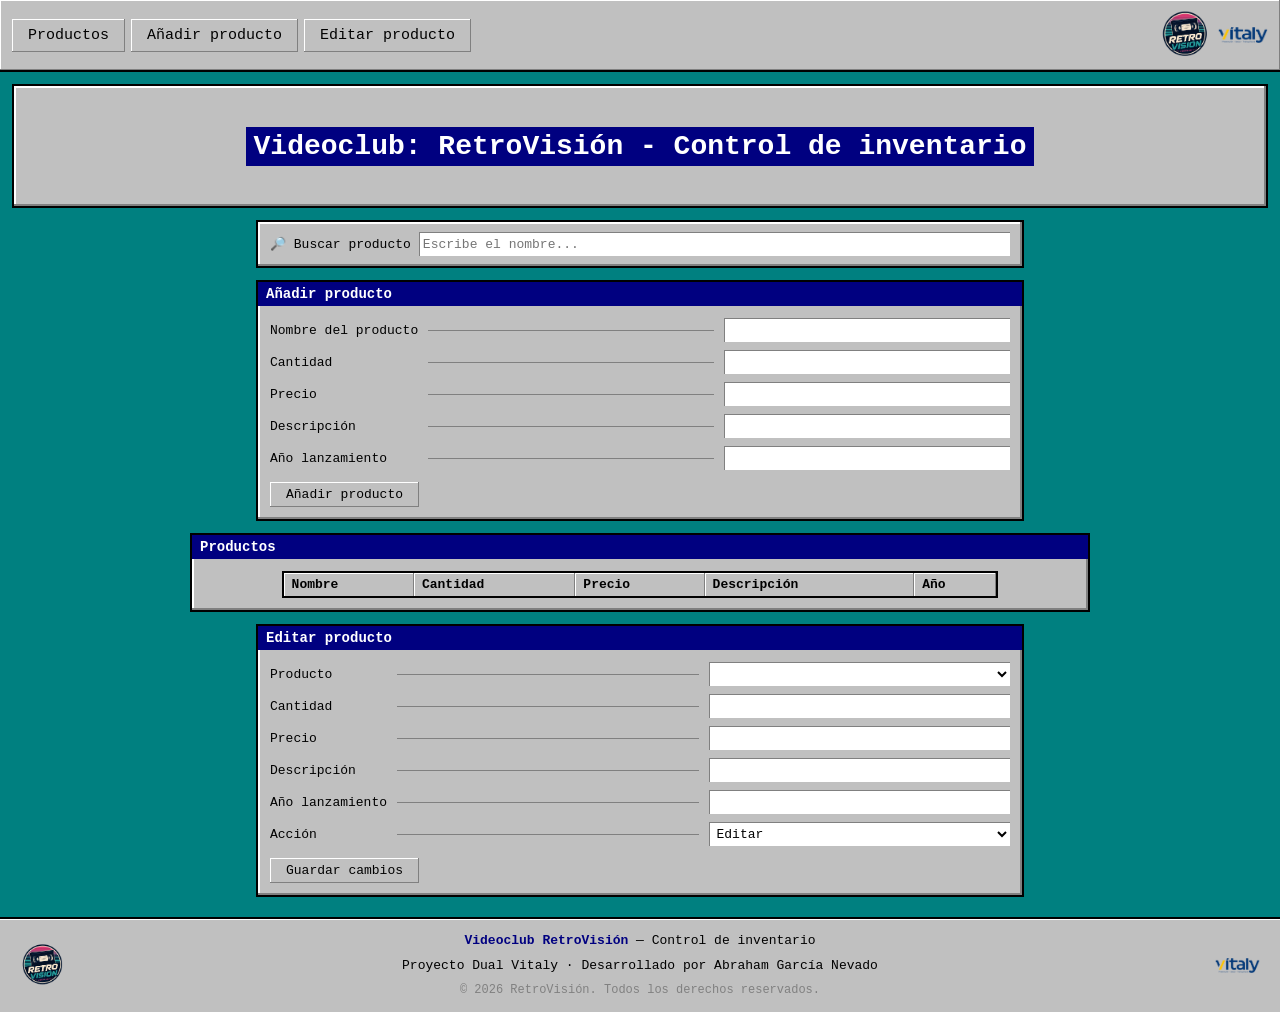
==== index.html @ 796156e7 "cambios" ====
<!DOCTYPE html>
<html lang="es">
<head>
    <meta charset="UTF-8">
    <meta name="viewport" content="width=device-width">
    <meta name="author" content="Abraham García Nevado">
    <title>Proyecto Dual Vitaly - Control de inventario videoclub</title>
    <link rel="stylesheet" href="estilos.css">
</head>
<body>

    <nav>
        <ul>
            <li><a href="#productos">Productos</a></li>
            <li><a href="#añadir-producto">Añadir producto</a></li>
            <li><a href="#editar-producto">Editar producto</a></li>
        </ul>
        <div class="nav-icons">
            <img src=".\imagenes\RetroVision.png" alt="RetroVisión">
            <img src=".\imagenes\Vitaly.png" alt="Vitaly">
        </div>
    </nav>

    <header>
        <h1 class="titulo">Videoclub: RetroVisión - Control de inventario</h1>
    </header>
    
    <section id="busqueda">
      <label for="filtro-nombre">🔎 Buscar producto</label>
      <input type="text" id="filtro-nombre" placeholder="Escribe el nombre...">
    </section>

    <section id="añadir-producto" class="card">
    <h1>Añadir producto</h1>
    <form action="">
        <div>
            <label for="nombre">Nombre del producto</label>
            <span aria-hidden="true"></span>
            <input type="text" id="nombre" name="nombre">
        </div>
        <div>
            <label for="cantidad">Cantidad</label>
            <span aria-hidden="true"></span>
            <input type="number" id="cantidad" name="cantidad">
        </div>
        <div>
            <label for="precio">Precio</label>
            <span aria-hidden="true"></span>
            <input type="number" id="precio" name="precio">
        </div>
        <div>
            <label for="descripcion">Descripción</label>
            <span aria-hidden="true"></span>
            <input type="text" id="descripcion" name="descripcion">
        </div>
        <div>
            <label for="anio">Año lanzamiento</label>
            <span aria-hidden="true"></span>
            <input type="number" id="anio" name="anio" min="1900" max="2026">
        </div>
        <button type="submit">Añadir producto</button>
    </form>
    </section>

    <section id="productos">
    <h1>Productos</h1>

    <table id="productos">
        <thead>
            <tr>
                <th>Nombre</th>
                <th>Cantidad</th>
                <th>Precio</th>
                <th>Descripción</th>
                <th>Año</th>
            </tr>
        </thead>
        <tbody id="lista-productos">
          <!-- Las filas se generarán dinámicamente -->
        </tbody>
    </table>
    </section>

    <section id="editar-producto" class="card">
    <h1>Editar producto</h1>
      <form action="">
        <div>
            <label for="producto-editar">Producto</label>
            <span aria-hidden="true"></span>
            <select id="producto-editar" name="producto">
            </select>
        </div>
        <div>
            <label for="edit-cantidad">Cantidad</label>
            <span aria-hidden="true"></span>
            <input type="number" id="edit-cantidad" name="cantidad" min="0">
        </div>
        <div>
            <label for="edit-precio">Precio</label>
            <span aria-hidden="true"></span>
            <input type="number" id="edit-precio" name="precio" min="0" step="0.01">
        </div>
        <div>
            <label for="edit-descripcion">Descripción</label>
            <span aria-hidden="true"></span>
            <input type="text" id="edit-descripcion" name="descripcion">
        </div>
        <div>
            <label for="edit-anio">Año lanzamiento</label>
            <span aria-hidden="true"></span>
            <input type="number" id="edit-anio" name="anio" min="1900" max="2026">
        </div>
        <div>
            <label for="accion-producto">Acción</label>
            <span aria-hidden="true"></span>
            <select id="accion-producto" name="accion">
                <option value="editar" selected>Editar</option>
                <option value="eliminar">Eliminar</option>
            </select>
        </div>
        <button type="submit">Guardar cambios</button>
    </form>
    </section>

    <footer>
    <div class="footer-content">
        <img src="./imagenes/RetroVision.png" alt="RetroVisión">
        
        <div class="footer-text">
            <p><strong>Videoclub RetroVisión</strong> — Control de inventario</p>
            <p>Proyecto Dual Vitaly · Desarrollado por Abraham García Nevado</p>
            <p>&copy; 2026 RetroVisión. Todos los derechos reservados.</p>
        </div>

        <img src="./imagenes/Vitaly.png" alt="Vitaly">
    </div>
</footer>

    <div id="mensaje" role="status" aria-live="polite"></div>

</body>
</html>
---- estilos.css ----
body {
    background-color: #008080;
    color: #000000;
    font-family: "Courier New", Courier, monospace;
    margin: 0;
    padding: 0;
}

nav {
    position: sticky;
    top: 0;
    z-index: 10;
    width: 100%;
    box-sizing: border-box;
    padding: 10px 12px;
    background-color: #c0c0c0;
    border-bottom: 2px solid #000000;
    display: flex;
    align-items: center;
    justify-content: space-between;
    box-shadow: inset -1px -1px 0 #808080, inset 1px 1px 0 #ffffff;
}

nav ul {
    display: flex;
    gap: 6px;
    margin: 0;
    padding: 0;
    list-style: none;
}

nav li {
    margin: 0;
    padding: 0;
}

nav a {
    display: inline-block;
    padding: 8px 16px;
    font-size: 15px;
    background-color: #c0c0c0;
    color: #000000;
    text-decoration: none;
    box-shadow: inset -1px -1px 0 #808080, inset 1px 1px 0 #ffffff;
}

.nav-icons {
    display: flex;
    gap: 8px;
    align-items: center;
}

.nav-icons img {
    width: 50px;
    height: 50px;
    object-fit: contain;
}

nav a:hover {
    background-color: #000080;
    color: #ffffff;
}

nav a:focus-visible {
    outline: 1px dotted #000000;
    outline-offset: -2px;
}

header {
    margin: 12px;
    padding: 20px;
    background-color: #c0c0c0;
    border: 2px solid #000000;
    box-shadow: inset -2px -2px 0 #808080, inset 2px 2px 0 #ffffff;
    display: flex;
    justify-content: center;
    align-items: center;
    min-height: 80px;
}

.titulo {
    font-size: 28px;
    font-weight: bold;
    color: #ffffff;
    text-align: center;
    margin: 0;
}

h1 {
    font-size: 14px;
    font-weight: bold;
    color: #ffffff;
    background-color: #000080;
    margin: 0;
    padding: 4px 8px;
}

.card {
    box-sizing: border-box;
    width: 80%;
    min-width: 280px;
    max-width: 768px;
    margin: 12px auto;
    padding: 0;
    background-color: #c0c0c0;
    border: 2px solid #000000;
    box-shadow: inset -2px -2px 0 #808080, inset 2px 2px 0 #ffffff;
}

.card form {
    display: grid;
    grid-template-columns: max-content minmax(8px, 1fr) minmax(0, 1fr);
    column-gap: 10px;
    row-gap: 8px;
    align-items: center;
    padding: 12px;
}

.card form > div {
    display: contents;
}

.card form > div label {
    justify-self: start;
    font-size: 13px;
}

.card form > div > span {
    display: block;
    width: 100%;
    height: 1px;
    min-width: 8px;
    background-color: #808080;
    align-self: center;
}

.card form > div input,
.card form > div select {
    width: 100%;
    min-width: 0;
    height: 24px;
    box-sizing: border-box;
    padding: 0 4px;
    font-family: "Courier New", Courier, monospace;
    font-size: 13px;
    background-color: #ffffff;
    color: #000000;
    border: none;
    box-shadow: inset 1px 1px 0 #808080, inset -1px -1px 0 #ffffff;
}

.card form button {
    grid-column: 1 / -1;
    justify-self: start;
    margin-top: 4px;
    background-color: #c0c0c0;
    color: #000000;
    border: none;
    box-shadow: inset -1px -1px 0 #808080, inset 1px 1px 0 #ffffff;
    padding: 5px 16px;
    cursor: pointer;
    font-family: "Courier New", Courier, monospace;
    font-size: 13px;
}

.card form button:hover {
    background-color: #000080;
    color: #ffffff;
}

.card form button:active {
    box-shadow: inset 1px 1px 0 #808080, inset -1px -1px 0 #ffffff;
}

#busqueda {
    box-sizing: border-box;
    width: 80%;
    min-width: 280px;
    max-width: 768px;
    margin: 12px auto;
    padding: 10px 12px;
    background-color: #c0c0c0;
    border: 2px solid #000000;
    box-shadow: inset -2px -2px 0 #808080, inset 2px 2px 0 #ffffff;
    display: flex;
    align-items: center;
    gap: 8px;
}

#busqueda label {
    font-size: 13px;
}

#busqueda input {
    flex: 1;
    height: 24px;
    padding: 0 4px;
    font-family: "Courier New", Courier, monospace;
    font-size: 13px;
    background-color: #ffffff;
    color: #000000;
    border: none;
    box-shadow: inset 1px 1px 0 #808080, inset -1px -1px 0 #ffffff;
}

#productos {
    box-sizing: border-box;
    width: 80%;
    min-width: 280px;
    max-width: 900px;
    margin: 12px auto;
    padding: 0;
    background-color: #c0c0c0;
    border: 2px solid #000000;
    box-shadow: inset -2px -2px 0 #808080, inset 2px 2px 0 #ffffff;
    overflow: hidden;
}

table {
    width: 100%;
    border-collapse: collapse;
    font-family: "Courier New", Courier, monospace;
    font-size: 13px;
}

table th {
    padding: 4px 8px;
    text-align: left;
    background-color: #c0c0c0;
    color: #000000;
    border-bottom: 2px solid #000000;
    box-shadow: inset -1px 0 0 #808080, inset 1px 1px 0 #ffffff;
}

table td {
    padding: 3px 8px;
    border-bottom: 1px solid #808080;
    background-color: #ffffff;
}

table tbody tr:hover td {
    background-color: #000080;
    color: #ffffff;
}

.btn-eliminar {
    background-color: #c0c0c0;
    color: #000000;
    border: none;
    box-shadow: inset -1px -1px 0 #808080, inset 1px 1px 0 #ffffff;
    padding: 2px 10px;
    cursor: pointer;
    font-family: "Courier New", Courier, monospace;
    font-size: 12px;
}

.btn-eliminar:hover {
    background-color: #800000;
    color: #ffffff;
}

.btn-eliminar:active {
    box-shadow: inset 1px 1px 0 #808080, inset -1px -1px 0 #ffffff;
}

table td form {
    margin: 0;
    padding: 0;
}

footer {
    box-sizing: border-box;
    width: 100%;
    margin-top: 20px;
    padding: 12px 20px;
    background-color: #c0c0c0;
    border-top: 2px solid #000000;
    box-shadow: inset 0 1px 0 #ffffff;
    text-align: center;
    color: #000000;
    font-size: 13px;
    line-height: 1.6;
}

footer p {
    margin: 0 0 4px;
}

footer p:last-child {
    margin-bottom: 0;
    color: #808080;
    font-size: 12px;
}

footer strong {
    color: #000080;
}

.footer-content {
    display: flex;
    align-items: center;
    justify-content: space-between;
    gap: 12px;
}

.footer-content img {
    width: 45px;
    height: 45px;
    object-fit: contain;
}
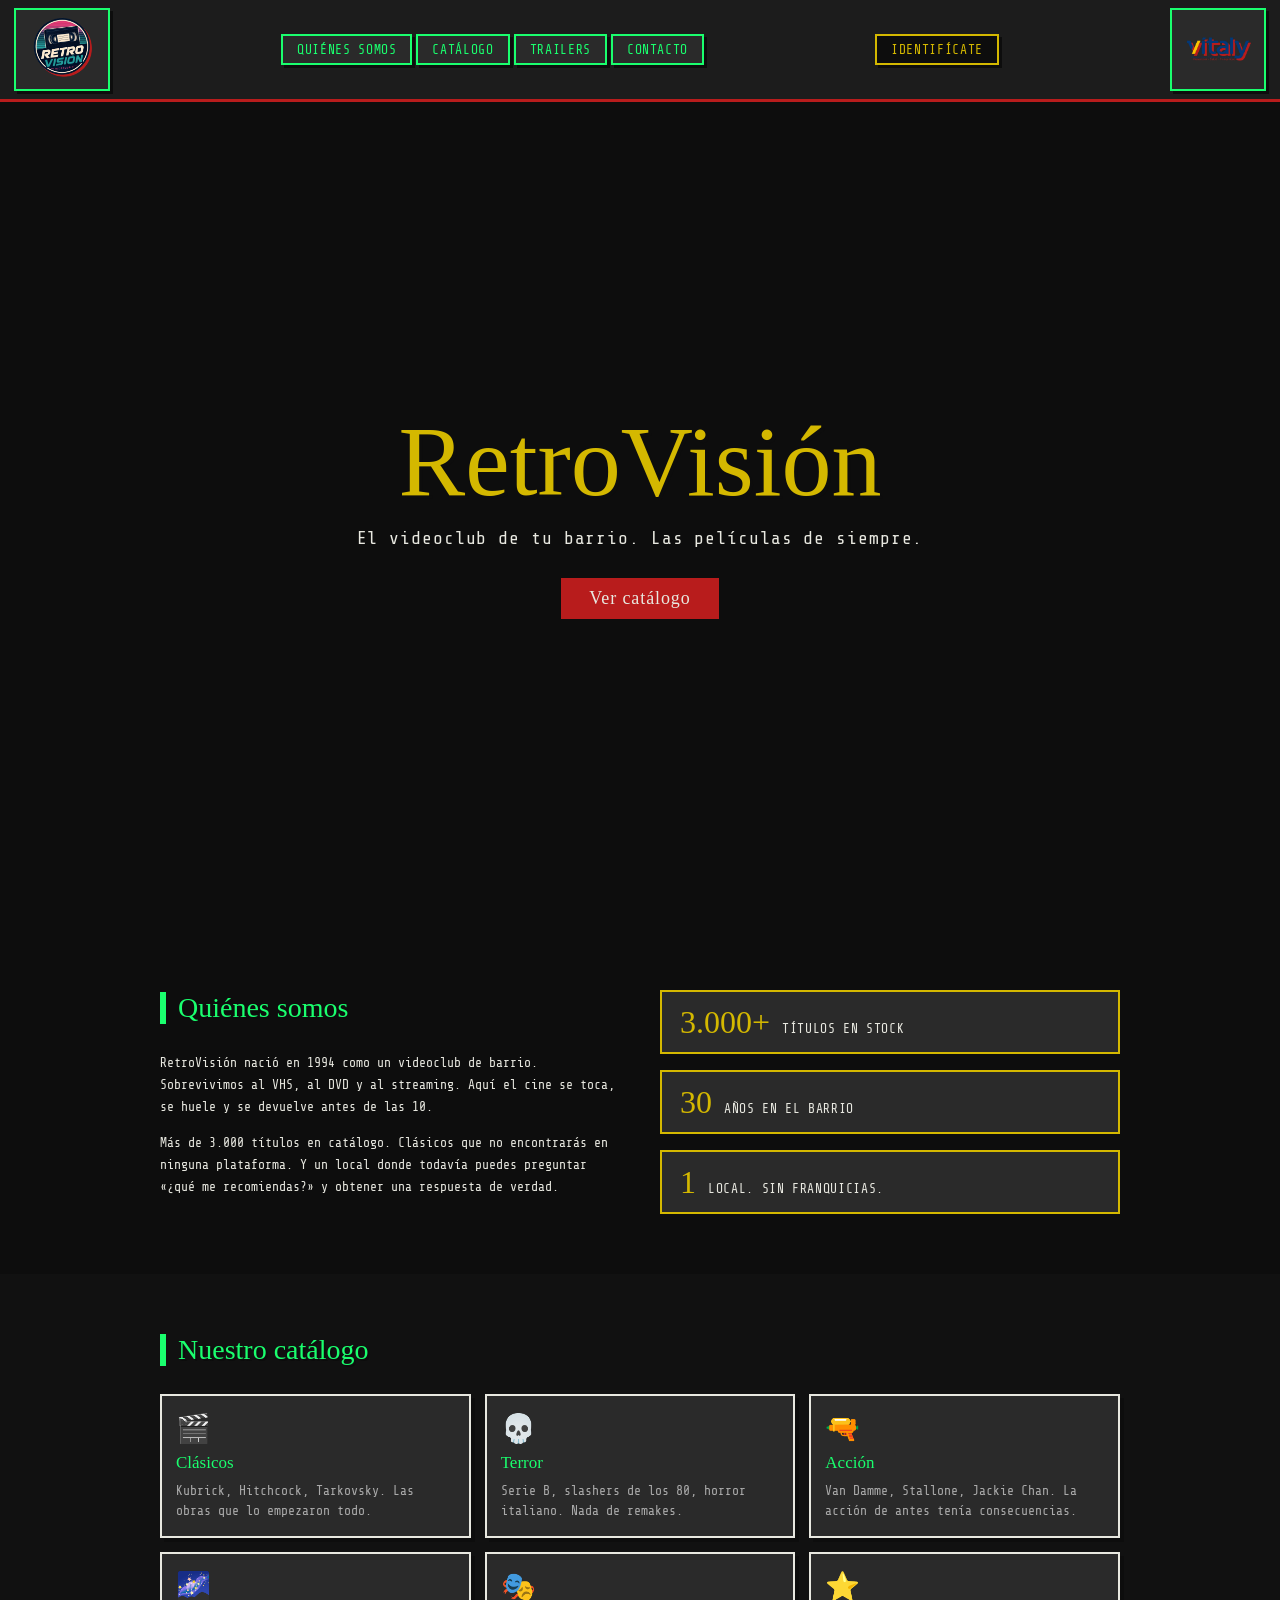
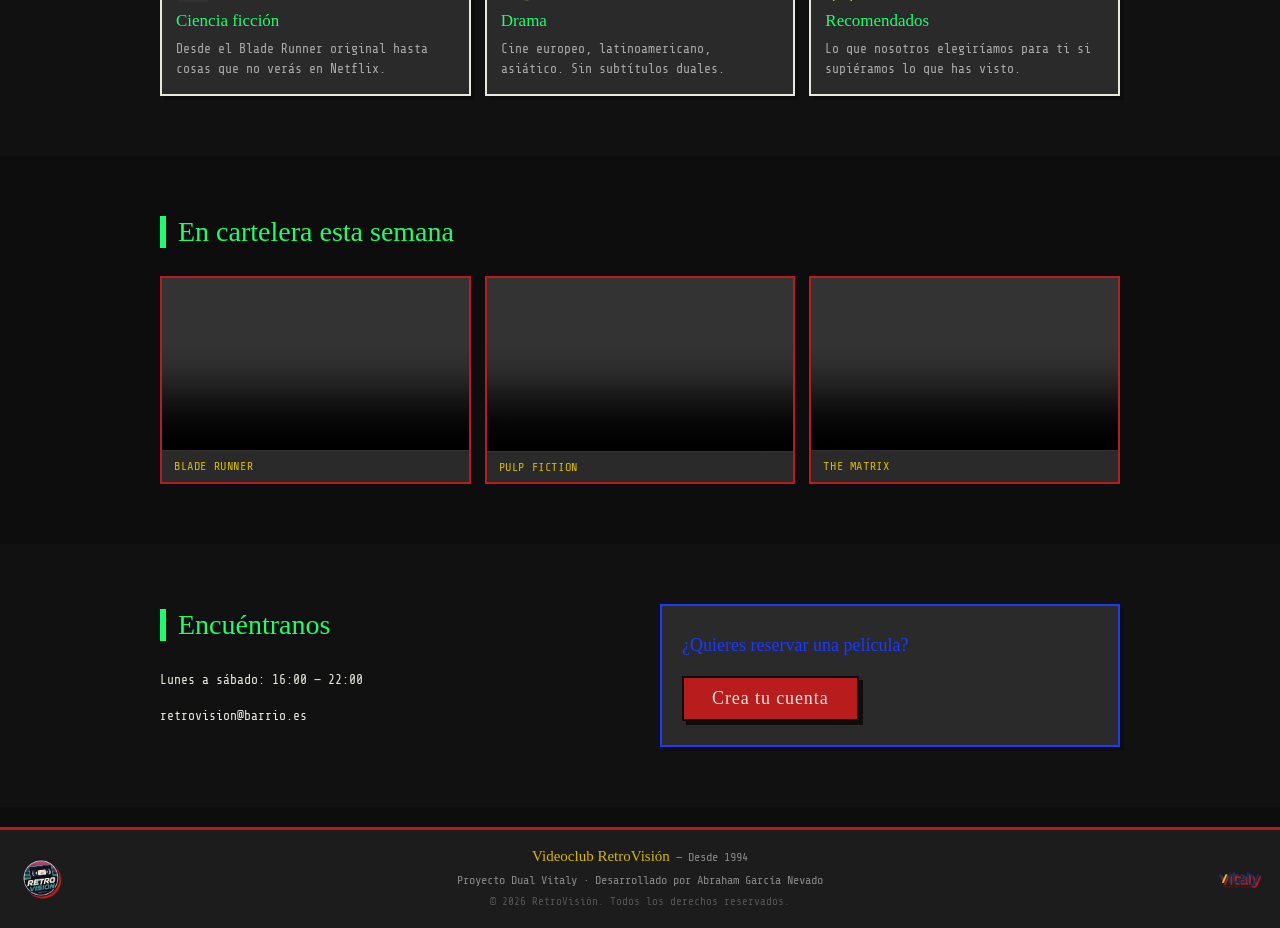
==== commit dc6ff4e0: "Refactor navigation and error handling in PHP files; remove retrovision.html and create index.html f" ====
--- a/index.html
+++ b/index.html
@@ -4,139 +4,152 @@
     <meta charset="UTF-8">
     <meta name="viewport" content="width=device-width">
     <meta name="author" content="Abraham García Nevado">
-    <title>Proyecto Dual Vitaly - Control de inventario videoclub</title>
+    <title>Proyecto Dual Vitaly - Retrovision inicio</title>
     <link rel="stylesheet" href="estilos.css">
 </head>
 <body>
 
     <nav>
+        <a href="retrovision.html" class="nav-logo-link">
+            <img src="./imagenes/RetroVision.png" alt="RetroVisión" class="nav-logo">
+        </a>
         <ul>
-            <li><a href="#productos">Productos</a></li>
-            <li><a href="#añadir-producto">Añadir producto</a></li>
-            <li><a href="#editar-producto">Editar producto</a></li>
+            <li><a href="#sobre-nosotros">Quiénes somos</a></li>
+            <li><a href="#catalogo">Catálogo</a></li>
+            <li><a href="#trailers">Trailers</a></li>
+            <li><a href="#contacto">Contacto</a></li>
         </ul>
-        <div class="nav-icons">
-            <img src=".\imagenes\RetroVision.png" alt="RetroVisión">
-            <img src=".\imagenes\Vitaly.png" alt="Vitaly">
-        </div>
+        <a href="login.php" class="btn-login">Identifícate</a>
+        <a href="https://vitaly.es/" target="_blank" class="nav-logo-link">
+            <img src="./imagenes/Vitaly.png" alt="Vitaly" class="nav-logo">
+        </a>
     </nav>
 
-    <header>
-        <h1 class="titulo">Videoclub: RetroVisión - Control de inventario</h1>
-    </header>
-    
-    <section id="busqueda">
-      <label for="filtro-nombre">🔎 Buscar producto</label>
-      <input type="text" id="filtro-nombre" placeholder="Escribe el nombre...">
+    <section id="hero">
+        <video autoplay muted loop playsinline class="hero-video">
+            <source src="./video/fondo.mp4" type="video/mp4">
+        </video>
+        <div class="hero-overlay"></div>
+        <div class="hero-content">
+            <h1 class="titulo">RetroVisión</h1>
+            <p class="hero-sub">El videoclub de tu barrio. Las películas de siempre.</p>
+            <a href="#catalogo" class="btn-hero">Ver catálogo</a>
+        </div>
     </section>
 
-    <section id="añadir-producto" class="card">
-    <h1>Añadir producto</h1>
-    <form action="">
-        <div>
-            <label for="nombre">Nombre del producto</label>
-            <span aria-hidden="true"></span>
-            <input type="text" id="nombre" name="nombre">
+    <section id="sobre-nosotros" class="seccion">
+        <div class="seccion-inner sobre-grid">
+            <div class="sobre-texto">
+                <h2 class="seccion-titulo">Quiénes somos</h2>
+                <p>RetroVisión nació en 1994 como un videoclub de barrio. Sobrevivimos al VHS, al DVD y al streaming. Aquí el cine se toca, se huele y se devuelve antes de las 10.</p>
+                <p>Más de 3.000 títulos en catálogo. Clásicos que no encontrarás en ninguna plataforma. Y un local donde todavía puedes preguntar «¿qué me recomiendas?» y obtener una respuesta de verdad.</p>
+            </div>
+            <div class="sobre-stats">
+                <div class="stat">
+                    <span class="stat-num">3.000+</span>
+                    <span class="stat-label">Títulos en stock</span>
+                </div>
+                <div class="stat">
+                    <span class="stat-num">30</span>
+                    <span class="stat-label">Años en el barrio</span>
+                </div>
+                <div class="stat">
+                    <span class="stat-num">1</span>
+                    <span class="stat-label">Local. Sin franquicias.</span>
+                </div>
+            </div>
         </div>
-        <div>
-            <label for="cantidad">Cantidad</label>
-            <span aria-hidden="true"></span>
-            <input type="number" id="cantidad" name="cantidad">
-        </div>
-        <div>
-            <label for="precio">Precio</label>
-            <span aria-hidden="true"></span>
-            <input type="number" id="precio" name="precio">
-        </div>
-        <div>
-            <label for="descripcion">Descripción</label>
-            <span aria-hidden="true"></span>
-            <input type="text" id="descripcion" name="descripcion">
-        </div>
-        <div>
-            <label for="anio">Año lanzamiento</label>
-            <span aria-hidden="true"></span>
-            <input type="number" id="anio" name="anio" min="1900" max="2026">
-        </div>
-        <button type="submit">Añadir producto</button>
-    </form>
     </section>
 
-    <section id="productos">
-    <h1>Productos</h1>
-
-    <table id="productos">
-        <thead>
-            <tr>
-                <th>Nombre</th>
-                <th>Cantidad</th>
-                <th>Precio</th>
-                <th>Descripción</th>
-                <th>Año</th>
-            </tr>
-        </thead>
-        <tbody id="lista-productos">
-          <!-- Las filas se generarán dinámicamente -->
-        </tbody>
-    </table>
+    <section id="catalogo" class="seccion seccion-oscura">
+        <div class="seccion-inner">
+            <h2 class="seccion-titulo">Nuestro catálogo</h2>
+            <div class="catalogo-grid">
+                <div class="categoria-card">
+                    <span class="categoria-icon">🎬</span>
+                    <h3>Clásicos</h3>
+                    <p>Kubrick, Hitchcock, Tarkovsky. Las obras que lo empezaron todo.</p>
+                </div>
+                <div class="categoria-card">
+                    <span class="categoria-icon">💀</span>
+                    <h3>Terror</h3>
+                    <p>Serie B, slashers de los 80, horror italiano. Nada de remakes.</p>
+                </div>
+                <div class="categoria-card">
+                    <span class="categoria-icon">🔫</span>
+                    <h3>Acción</h3>
+                    <p>Van Damme, Stallone, Jackie Chan. La acción de antes tenía consecuencias.</p>
+                </div>
+                <div class="categoria-card">
+                    <span class="categoria-icon">🌌</span>
+                    <h3>Ciencia ficción</h3>
+                    <p>Desde el Blade Runner original hasta cosas que no verás en Netflix.</p>
+                </div>
+                <div class="categoria-card">
+                    <span class="categoria-icon">🎭</span>
+                    <h3>Drama</h3>
+                    <p>Cine europeo, latinoamericano, asiático. Sin subtítulos duales.</p>
+                </div>
+                <div class="categoria-card">
+                    <span class="categoria-icon">⭐</span>
+                    <h3>Recomendados</h3>
+                    <p>Lo que nosotros elegiríamos para ti si supiéramos lo que has visto.</p>
+                </div>
+            </div>
+        </div>
     </section>
 
-    <section id="editar-producto" class="card">
-    <h1>Editar producto</h1>
-      <form action="">
-        <div>
-            <label for="producto-editar">Producto</label>
-            <span aria-hidden="true"></span>
-            <select id="producto-editar" name="producto">
-            </select>
+    <section id="trailers" class="seccion">
+        <div class="seccion-inner">
+            <h2 class="seccion-titulo">En cartelera esta semana</h2>
+            <div class="trailers-grid">
+                <div class="trailer-card">
+                    <div class="trailer-video">
+                        <video src="./video/trailer1.mp4" controls muted></video>
+                    </div>
+                    <p class="trailer-titulo">Blade Runner</p>
+                </div>
+                <div class="trailer-card">
+                    <div class="trailer-video">
+                        <video src="./video/trailer2.mp4" controls muted></video>
+                    </div>
+                    <p class="trailer-titulo">Pulp Fiction</p>
+                </div>
+                <div class="trailer-card">
+                    <div class="trailer-video">
+                        <video src="./video/trailer3.mp4" controls muted></video>
+                    </div>
+                    <p class="trailer-titulo">The Matrix</p>
+                </div>
+            </div>
         </div>
-        <div>
-            <label for="edit-cantidad">Cantidad</label>
-            <span aria-hidden="true"></span>
-            <input type="number" id="edit-cantidad" name="cantidad" min="0">
+    </section>
+
+    <section id="contacto" class="seccion seccion-oscura">
+        <div class="seccion-inner contacto-grid">
+            <div>
+                <h2 class="seccion-titulo">Encuéntranos</h2>
+                <p>Lunes a sábado: 16:00 — 22:00</p>
+                <p>retrovision@barrio.es</p>
+            </div>
+            <div class="contacto-aviso">
+                <p>¿Quieres reservar una película?</p>
+                <a href="login.php" class="btn-hero">Crea tu cuenta</a>
+            </div>
         </div>
-        <div>
-            <label for="edit-precio">Precio</label>
-            <span aria-hidden="true"></span>
-            <input type="number" id="edit-precio" name="precio" min="0" step="0.01">
-        </div>
-        <div>
-            <label for="edit-descripcion">Descripción</label>
-            <span aria-hidden="true"></span>
-            <input type="text" id="edit-descripcion" name="descripcion">
-        </div>
-        <div>
-            <label for="edit-anio">Año lanzamiento</label>
-            <span aria-hidden="true"></span>
-            <input type="number" id="edit-anio" name="anio" min="1900" max="2026">
-        </div>
-        <div>
-            <label for="accion-producto">Acción</label>
-            <span aria-hidden="true"></span>
-            <select id="accion-producto" name="accion">
-                <option value="editar" selected>Editar</option>
-                <option value="eliminar">Eliminar</option>
-            </select>
-        </div>
-        <button type="submit">Guardar cambios</button>
-    </form>
     </section>
 
     <footer>
-    <div class="footer-content">
-        <img src="./imagenes/RetroVision.png" alt="RetroVisión">
-        
-        <div class="footer-text">
-            <p><strong>Videoclub RetroVisión</strong> — Control de inventario</p>
-            <p>Proyecto Dual Vitaly · Desarrollado por Abraham García Nevado</p>
-            <p>&copy; 2026 RetroVisión. Todos los derechos reservados.</p>
+        <div class="footer-content">
+            <img src="./imagenes/RetroVision.png" alt="RetroVisión">
+            <div class="footer-text">
+                <p><strong>Videoclub RetroVisión</strong> — Desde 1994</p>
+                <p>Proyecto Dual Vitaly · Desarrollado por Abraham García Nevado</p>
+                <p>&copy; 2026 RetroVisión. Todos los derechos reservados.</p>
+            </div>
+            <img src="./imagenes/Vitaly.png" alt="Vitaly">
         </div>
-
-        <img src="./imagenes/Vitaly.png" alt="Vitaly">
-    </div>
-</footer>
-
-    <div id="mensaje" role="status" aria-live="polite"></div>
+    </footer>
 
 </body>
 </html>
--- a/estilos.css
+++ b/estilos.css
@@ -1,9 +1,30 @@
-body {
-    background-color: #008080;
-    color: #000000;
-    font-family: "Courier New", Courier, monospace;
+@import url('https://fonts.googleapis.com/css2?family=Permanent+Marker&family=Share+Tech+Mono&display=swap');
+
+:root {
+    --rojo: #b81c1c;
+    --azul: #1a3aff;
+    --verde: #1aff6e;
+    --amarillo: #d4b800;
+    --negro: #0d0d0d;
+    --gris: #2a2a2a;
+    --blanco: #e8e8e0;
+    --mono: 'Share Tech Mono', monospace;
+    --marker: 'Permanent Marker', cursive;
+}
+
+*, *::before, *::after {
+    box-sizing: border-box;
     margin: 0;
     padding: 0;
+}
+
+html { scroll-behavior: smooth; }
+
+body {
+    background-color: var(--negro);
+    color: var(--blanco);
+    font-family: var(--mono);
+    font-size: 13px;
 }
 
 nav {
@@ -11,126 +32,409 @@
     top: 0;
     z-index: 10;
     width: 100%;
-    box-sizing: border-box;
-    padding: 10px 12px;
-    background-color: #c0c0c0;
-    border-bottom: 2px solid #000000;
+    padding: 8px 14px;
+    background-color: #1c1c1c;
+    border-bottom: 3px solid var(--rojo);
     display: flex;
     align-items: center;
     justify-content: space-between;
-    box-shadow: inset -1px -1px 0 #808080, inset 1px 1px 0 #ffffff;
+    gap: 8px;
+    flex-wrap: wrap;
 }
 
 nav ul {
     display: flex;
-    gap: 6px;
-    margin: 0;
-    padding: 0;
+    gap: 4px;
     list-style: none;
-}
-
-nav li {
-    margin: 0;
-    padding: 0;
+    flex-wrap: wrap;
 }
 
 nav a {
     display: inline-block;
-    padding: 8px 16px;
-    font-size: 15px;
-    background-color: #c0c0c0;
-    color: #000000;
+    padding: 6px 14px;
+    font-family: var(--mono);
+    font-size: 13px;
+    background-color: var(--gris);
+    color: var(--verde);
     text-decoration: none;
-    box-shadow: inset -1px -1px 0 #808080, inset 1px 1px 0 #ffffff;
-}
-
-.nav-icons {
+    border: 2px solid var(--verde);
+    box-shadow: 3px 3px 0 var(--negro);
+    text-transform: uppercase;
+    letter-spacing: 0.05em;
+}
+
+nav a:hover {
+    background-color: var(--verde);
+    color: var(--negro);
+}
+
+.nav-logos {
     display: flex;
     gap: 8px;
     align-items: center;
 }
 
-.nav-icons img {
-    width: 50px;
-    height: 50px;
+.nav-logo {
+    width: 64px;
+    height: 64px;
     object-fit: contain;
-}
-
-nav a:hover {
-    background-color: #000080;
-    color: #ffffff;
-}
-
-nav a:focus-visible {
-    outline: 1px dotted #000000;
-    outline-offset: -2px;
+    filter: drop-shadow(2px 2px 0 var(--rojo));
+}
+
+.btn-login {
+    background-color: var(--negro);
+    color: var(--amarillo);
+    border-color: var(--amarillo);
+    white-space: nowrap;
+}
+
+.btn-login:hover {
+    background-color: var(--amarillo);
+    color: var(--negro);
+}
+
+.titulo {
+    font-family: var(--marker);
+    font-size: clamp(18px, 4vw, 34px);
+    font-weight: normal;
+    color: var(--amarillo);
+    text-shadow: 3px 3px 0 var(--negro);
 }
 
 header {
-    margin: 12px;
+    margin: 14px 14px 0;
+    padding: 22px 20px;
+    background-color: var(--gris);
+    border: 3px solid var(--amarillo);
+    border-left: 8px solid var(--amarillo);
+    box-shadow: 4px 4px 0 var(--negro);
+}
+
+footer {
+    width: 100%;
+    margin-top: 20px;
+    padding: 14px 20px;
+    background-color: #1c1c1c;
+    border-top: 3px solid var(--rojo);
+    font-size: 12px;
+    line-height: 1.6;
+}
+
+.footer-content {
+    display: flex;
+    align-items: center;
+    justify-content: space-between;
+    gap: 12px;
+}
+
+.footer-content img {
+    width: 42px;
+    height: 42px;
+    object-fit: contain;
+    filter: grayscale(40%) drop-shadow(2px 2px 0 var(--rojo));
+}
+
+.footer-text { text-align: center; color: #888; }
+.footer-text p { margin: 0 0 3px; }
+.footer-text p:last-child { font-size: 11px; color: #555; }
+
+.footer-text strong {
+    font-family: var(--marker);
+    font-size: 15px;
+    font-weight: normal;
+    color: var(--amarillo);
+}
+
+
+/* ── HERO ── */
+
+#hero {
+    position: relative;
+    width: 100%;
+    height: 92vh;
+    overflow: hidden;
+    display: flex;
+    align-items: center;
+    justify-content: center;
+}
+
+.hero-video {
+    position: absolute;
+    top: 0; left: 0;
+    width: 100%; height: 100%;
+    object-fit: cover;
+    z-index: 0;
+}
+
+.hero-overlay {
+    position: absolute;
+    top: 0; left: 0;
+    width: 100%; height: 100%;
+    background-color: rgba(13,13,13,0.65);
+    z-index: 1;
+}
+
+.hero-content {
+    position: relative;
+    z-index: 2;
+    text-align: center;
     padding: 20px;
-    background-color: #c0c0c0;
-    border: 2px solid #000000;
-    box-shadow: inset -2px -2px 0 #808080, inset 2px 2px 0 #ffffff;
-    display: flex;
-    justify-content: center;
+}
+
+.hero-content .titulo {
+    font-size: clamp(48px, 10vw, 100px);
+    line-height: 1;
+    margin-bottom: 16px;
+}
+
+.hero-sub {
+    font-size: clamp(13px, 2vw, 18px);
+    color: var(--blanco);
+    margin-bottom: 28px;
+    letter-spacing: 0.05em;
+}
+
+.btn-hero {
+    display: inline-block;
+    padding: 10px 28px;
+    font-family: var(--marker);
+    font-size: 18px;
+    background-color: var(--rojo);
+    color: var(--blanco);
+    text-decoration: none;
+    border: 2px solid var(--negro);
+    box-shadow: 4px 4px 0 var(--negro);
+    letter-spacing: 0.05em;
+}
+
+.btn-hero:hover {
+    background-color: var(--negro);
+    color: var(--rojo);
+    border-color: var(--rojo);
+}
+
+
+/* ── SECCIONES ── */
+
+.seccion { padding: 60px 14px; background-color: var(--negro); }
+.seccion-oscura { background-color: #111; }
+
+.seccion-inner {
+    width: 100%;
+    max-width: 960px;
+    margin: 0 auto;
+}
+
+.seccion-titulo {
+    font-family: var(--marker);
+    font-size: 28px;
+    font-weight: normal;
+    color: var(--verde);
+    margin-bottom: 28px;
+    text-shadow: 2px 2px 0 var(--negro);
+    border-left: 6px solid var(--verde);
+    padding-left: 12px;
+}
+
+.sobre-grid, .contacto-grid {
+    display: grid;
+    grid-template-columns: 1fr 1fr;
+    gap: 40px;
     align-items: center;
-    min-height: 80px;
-}
-
-.titulo {
-    font-size: 28px;
-    font-weight: bold;
-    color: #ffffff;
-    text-align: center;
+}
+
+.sobre-texto p, .contacto-grid p { margin-bottom: 14px; line-height: 1.7; }
+
+.sobre-stats {
+    display: flex;
+    flex-direction: column;
+    gap: 16px;
+}
+
+.stat {
+    background-color: var(--gris);
+    border: 2px solid var(--amarillo);
+    box-shadow: 4px 4px 0 var(--negro);
+    padding: 14px 18px;
+    display: flex;
+    align-items: baseline;
+    gap: 12px;
+}
+
+.stat-num {
+    font-family: var(--marker);
+    font-size: 32px;
+    color: var(--amarillo);
+    line-height: 1;
+}
+
+.stat-label {
+    font-size: 13px;
+    color: var(--blanco);
+    text-transform: uppercase;
+    letter-spacing: 0.05em;
+}
+
+.catalogo-grid, .trailers-grid {
+    display: grid;
+    grid-template-columns: repeat(3, 1fr);
+    gap: 14px;
+}
+
+.categoria-card {
+    background-color: var(--gris);
+    border: 2px solid var(--blanco);
+    box-shadow: 4px 4px 0 var(--negro);
+    padding: 16px 14px;
+}
+
+.categoria-card:hover { border-color: var(--verde); }
+
+.categoria-icon { font-size: 28px; display: block; margin-bottom: 8px; }
+
+.categoria-card h3 {
+    font-family: var(--marker);
+    font-size: 17px;
+    font-weight: normal;
+    color: var(--verde);
+    margin-bottom: 8px;
+}
+
+.categoria-card p { color: #aaa; line-height: 1.5; }
+
+.trailer-card {
+    background-color: var(--gris);
+    border: 2px solid var(--rojo);
+    box-shadow: 4px 4px 0 var(--negro);
+    overflow: hidden;
+}
+
+.trailer-video {
+    position: relative;
+    width: 100%;
+    aspect-ratio: 16 / 9;
+    background-color: var(--negro);
+}
+
+.trailer-video video {
+    position: absolute;
+    top: 0; left: 0;
+    width: 100%; height: 100%;
+    object-fit: contain;
+    background-color: var(--negro);
+}
+
+.trailer-titulo {
+    padding: 8px 12px;
+    font-size: 12px;
+    color: var(--amarillo);
+    text-transform: uppercase;
+    letter-spacing: 0.05em;
+    border-top: 1px solid #333;
+}
+
+.contacto-aviso {
+    background-color: var(--gris);
+    border: 2px solid var(--azul);
+    box-shadow: 4px 4px 0 var(--negro);
+    padding: 24px 20px;
+    display: flex;
+    flex-direction: column;
+    align-items: flex-start;
+    gap: 16px;
+}
+
+.contacto-aviso p {
+    font-family: var(--marker);
+    font-size: 18px;
+    color: var(--azul);
     margin: 0;
 }
 
-h1 {
-    font-size: 14px;
-    font-weight: bold;
-    color: #ffffff;
-    background-color: #000080;
-    margin: 0;
-    padding: 4px 8px;
-}
+
+/* ── INVENTARIO ── */
+
+.layout-principal { display: flex; flex-direction: column; }
+
+.columna-tabla { flex: 1; min-width: 0; }
+
+#busqueda {
+    margin: 14px;
+    padding: 10px 14px;
+    background-color: var(--gris);
+    border: 2px solid var(--azul);
+    box-shadow: 4px 4px 0 var(--negro);
+    display: flex;
+    align-items: center;
+    gap: 10px;
+}
+
+#busqueda label {
+    color: var(--azul);
+    text-transform: uppercase;
+    letter-spacing: 0.03em;
+    white-space: nowrap;
+}
+
+#busqueda input {
+    flex: 1;
+    height: 28px;
+    padding: 0 8px;
+    font-family: var(--mono);
+    font-size: 13px;
+    background-color: var(--negro);
+    color: var(--verde);
+    border: 1px solid var(--azul);
+    outline: none;
+}
+
+#busqueda input:focus { border-color: var(--verde); }
 
 .card {
-    box-sizing: border-box;
-    width: 80%;
-    min-width: 280px;
-    max-width: 768px;
-    margin: 12px auto;
-    padding: 0;
-    background-color: #c0c0c0;
-    border: 2px solid #000000;
-    box-shadow: inset -2px -2px 0 #808080, inset 2px 2px 0 #ffffff;
-}
+    margin: 0 14px 14px;
+    background-color: var(--gris);
+    border: 2px solid var(--blanco);
+    box-shadow: 4px 4px 0 var(--negro);
+}
+
+.card h1, #productos h1 {
+    font-family: var(--marker);
+    font-size: 18px;
+    font-weight: normal;
+    color: var(--negro);
+    padding: 6px 12px;
+    border-bottom: 2px solid var(--negro);
+    letter-spacing: 0.05em;
+}
+
+.card h1 { background-color: var(--rojo); }
+#productos h1 { background-color: var(--azul); }
 
 .card form {
     display: grid;
-    grid-template-columns: max-content minmax(8px, 1fr) minmax(0, 1fr);
-    column-gap: 10px;
-    row-gap: 8px;
+    grid-template-columns: max-content minmax(6px, 24px) minmax(0, 1fr);
+    column-gap: 8px;
+    row-gap: 10px;
     align-items: center;
-    padding: 12px;
-}
-
-.card form > div {
-    display: contents;
-}
+    padding: 14px 12px;
+}
+
+.card form > div { display: contents; }
 
 .card form > div label {
     justify-self: start;
-    font-size: 13px;
+    font-size: 12px;
+    color: var(--amarillo);
+    text-transform: uppercase;
+    letter-spacing: 0.05em;
+    white-space: nowrap;
 }
 
 .card form > div > span {
     display: block;
     width: 100%;
     height: 1px;
-    min-width: 8px;
-    background-color: #808080;
+    background-color: rgba(255,255,255,0.15);
     align-self: center;
 }
 
@@ -138,173 +442,348 @@
 .card form > div select {
     width: 100%;
     min-width: 0;
-    height: 24px;
-    box-sizing: border-box;
-    padding: 0 4px;
-    font-family: "Courier New", Courier, monospace;
+    height: 26px;
+    padding: 0 6px;
+    font-family: var(--mono);
     font-size: 13px;
-    background-color: #ffffff;
-    color: #000000;
-    border: none;
-    box-shadow: inset 1px 1px 0 #808080, inset -1px -1px 0 #ffffff;
+    background-color: var(--negro);
+    color: var(--verde);
+    border: 1px solid #333;
+    outline: none;
+}
+
+.card form > div input:focus,
+.card form > div select:focus { border-color: var(--verde); }
+
+.card form > div select option {
+    background-color: var(--negro);
+    color: var(--blanco);
+}
+
+.card form button,
+.login-card form button {
+    font-family: var(--marker);
+    font-size: 16px;
+    background-color: var(--verde);
+    color: var(--negro);
+    border: 2px solid var(--negro);
+    box-shadow: 4px 4px 0 var(--negro);
+    cursor: pointer;
+    text-transform: uppercase;
+    letter-spacing: 0.05em;
 }
 
 .card form button {
     grid-column: 1 / -1;
     justify-self: start;
     margin-top: 4px;
-    background-color: #c0c0c0;
-    color: #000000;
-    border: none;
-    box-shadow: inset -1px -1px 0 #808080, inset 1px 1px 0 #ffffff;
-    padding: 5px 16px;
-    cursor: pointer;
-    font-family: "Courier New", Courier, monospace;
-    font-size: 13px;
-}
-
-.card form button:hover {
-    background-color: #000080;
-    color: #ffffff;
-}
-
-.card form button:active {
-    box-shadow: inset 1px 1px 0 #808080, inset -1px -1px 0 #ffffff;
-}
-
-#busqueda {
-    box-sizing: border-box;
-    width: 80%;
-    min-width: 280px;
-    max-width: 768px;
-    margin: 12px auto;
-    padding: 10px 12px;
-    background-color: #c0c0c0;
-    border: 2px solid #000000;
-    box-shadow: inset -2px -2px 0 #808080, inset 2px 2px 0 #ffffff;
-    display: flex;
-    align-items: center;
-    gap: 8px;
-}
-
-#busqueda label {
-    font-size: 13px;
-}
-
-#busqueda input {
-    flex: 1;
-    height: 24px;
-    padding: 0 4px;
-    font-family: "Courier New", Courier, monospace;
-    font-size: 13px;
-    background-color: #ffffff;
-    color: #000000;
-    border: none;
-    box-shadow: inset 1px 1px 0 #808080, inset -1px -1px 0 #ffffff;
-}
+    padding: 7px 20px;
+}
+
+.card form button:hover,
+.login-card form button:hover {
+    background-color: var(--negro);
+    color: var(--verde);
+    border-color: var(--verde);
+}
+
+.card form button:active,
+.login-card form button:active { box-shadow: 1px 1px 0 var(--negro); }
 
 #productos {
-    box-sizing: border-box;
-    width: 80%;
-    min-width: 280px;
-    max-width: 900px;
-    margin: 12px auto;
-    padding: 0;
-    background-color: #c0c0c0;
-    border: 2px solid #000000;
-    box-shadow: inset -2px -2px 0 #808080, inset 2px 2px 0 #ffffff;
-    overflow: hidden;
+    margin: 0 14px 14px;
+    background-color: var(--gris);
+    border: 2px solid var(--blanco);
+    box-shadow: 4px 4px 0 var(--negro);
+    overflow-x: auto;
 }
 
 table {
     width: 100%;
     border-collapse: collapse;
-    font-family: "Courier New", Courier, monospace;
-    font-size: 13px;
+    font-family: var(--mono);
+    font-size: 12px;
 }
 
 table th {
+    padding: 5px 8px;
+    text-align: left;
+    background-color: #111;
+    color: var(--amarillo);
+    border-bottom: 2px solid var(--amarillo);
+    text-transform: uppercase;
+    letter-spacing: 0.08em;
+    font-size: 11px;
+}
+
+table td {
     padding: 4px 8px;
-    text-align: left;
-    background-color: #c0c0c0;
-    color: #000000;
-    border-bottom: 2px solid #000000;
-    box-shadow: inset -1px 0 0 #808080, inset 1px 1px 0 #ffffff;
-}
-
-table td {
-    padding: 3px 8px;
-    border-bottom: 1px solid #808080;
-    background-color: #ffffff;
+    border-bottom: 1px solid #222;
+    background-color: var(--negro);
+    color: var(--blanco);
+    vertical-align: middle;
 }
 
 table tbody tr:hover td {
-    background-color: #000080;
-    color: #ffffff;
+    background-color: #1a0000;
+    color: var(--rojo);
 }
 
 .btn-eliminar {
-    background-color: #c0c0c0;
-    color: #000000;
-    border: none;
-    box-shadow: inset -1px -1px 0 #808080, inset 1px 1px 0 #ffffff;
+    background-color: var(--gris);
+    color: var(--rojo);
+    border: 1px solid var(--rojo);
+    box-shadow: 2px 2px 0 var(--negro);
     padding: 2px 10px;
     cursor: pointer;
-    font-family: "Courier New", Courier, monospace;
-    font-size: 12px;
-}
-
-.btn-eliminar:hover {
-    background-color: #800000;
-    color: #ffffff;
-}
-
-.btn-eliminar:active {
-    box-shadow: inset 1px 1px 0 #808080, inset -1px -1px 0 #ffffff;
-}
-
-table td form {
-    margin: 0;
-    padding: 0;
-}
-
-footer {
-    box-sizing: border-box;
-    width: 100%;
-    margin-top: 20px;
-    padding: 12px 20px;
-    background-color: #c0c0c0;
-    border-top: 2px solid #000000;
-    box-shadow: inset 0 1px 0 #ffffff;
+    font-family: var(--mono);
+    font-size: 11px;
+    text-transform: uppercase;
+    letter-spacing: 0.05em;
+}
+
+.btn-eliminar:hover { background-color: var(--rojo); color: var(--negro); }
+.btn-eliminar:active { box-shadow: 1px 1px 0 var(--negro); }
+
+table td form { margin: 0; padding: 0; }
+
+#mensaje {
+    position: fixed;
+    bottom: 14px;
+    right: 14px;
+    padding: 8px 16px;
+    background-color: var(--verde);
+    color: var(--negro);
+    font-family: var(--mono);
+    font-size: 13px;
+    font-weight: bold;
+    border: 2px solid var(--negro);
+    box-shadow: 4px 4px 0 var(--negro);
+    display: none;
+}
+
+
+/* ── LOGIN / REGISTRO ── */
+
+#login-main {
+    min-height: calc(100vh - 140px);
+    display: flex;
+    align-items: center;
+    justify-content: center;
+    padding: 40px 14px;
+}
+
+.login-card {
+    width: 100%;
+    max-width: 380px;
+    background-color: var(--gris);
+    border: 2px solid var(--blanco);
+    box-shadow: 4px 4px 0 var(--negro);
+}
+
+.login-card h1 {
+    font-family: var(--marker);
+    font-size: 22px;
+    font-weight: normal;
+    color: var(--negro);
+    background-color: var(--amarillo);
+    padding: 8px 14px;
+    border-bottom: 2px solid var(--negro);
+    letter-spacing: 0.05em;
+}
+
+.login-card form {
+    display: flex;
+    flex-direction: column;
+    gap: 14px;
+    padding: 20px 16px 16px;
+}
+
+.campo {
+    display: flex;
+    flex-direction: column;
+    gap: 6px;
+}
+
+.campo label {
+    font-size: 12px;
+    color: var(--amarillo);
+    text-transform: uppercase;
+    letter-spacing: 0.05em;
+}
+
+.campo input {
+    height: 32px;
+    padding: 0 8px;
+    font-family: var(--mono);
+    font-size: 13px;
+    background-color: var(--negro);
+    color: var(--verde);
+    border: 1px solid #333;
+    outline: none;
+}
+
+.campo input:focus { border-color: var(--verde); }
+.campo input::placeholder { color: #444; }
+
+.login-card form button {
+    margin-top: 4px;
+    padding: 9px 20px;
+    font-size: 17px;
+    align-self: flex-start;
+}
+
+.login-pie {
+    padding: 12px 16px;
+    font-size: 12px;
+    color: #888;
+    border-top: 1px solid #333;
     text-align: center;
-    color: #000000;
+}
+
+.login-pie a { color: var(--azul); text-decoration: none; }
+.login-pie a:hover { color: var(--verde); }
+
+
+/* ── DASHBOARD ── */
+
+.dashboard-header {
+    margin: 14px 14px 0;
+    padding: 22px 20px;
+    background-color: var(--gris);
+    border: 3px solid var(--rojo);
+    border-left: 8px solid var(--rojo);
+    box-shadow: 4px 4px 0 var(--negro);
+}
+
+.dashboard-saludo {
+    font-size: 12px;
+    color: var(--rojo);
+    text-transform: uppercase;
+    letter-spacing: 0.1em;
+    margin-bottom: 6px;
+}
+
+.dashboard-header .titulo { font-size: clamp(24px, 5vw, 48px); }
+
+.dashboard-main {
+    width: 100%;
+    max-width: 960px;
+    margin: 0 auto;
+    padding: 40px 14px 60px;
+}
+
+.dashboard-subtitulo {
     font-size: 13px;
+    color: #888;
+    text-transform: uppercase;
+    letter-spacing: 0.08em;
+    margin-bottom: 24px;
+}
+
+.dashboard-grid {
+    display: grid;
+    grid-template-columns: repeat(2, 1fr);
+    gap: 14px;
+}
+
+.dashboard-card {
+    background-color: var(--gris);
+    border: 2px solid var(--verde);
+    box-shadow: 4px 4px 0 var(--negro);
+    padding: 20px 18px;
+    text-decoration: none;
+    color: var(--blanco);
+    display: flex;
+    flex-direction: column;
+    gap: 8px;
+}
+
+.dashboard-card:hover {
+    border-color: var(--amarillo);
+    box-shadow: 6px 6px 0 var(--negro);
+}
+
+.dashboard-card-disabled {
+    border-color: #333;
+    opacity: 0.45;
+    cursor: not-allowed;
+}
+
+.dashboard-card-disabled:hover {
+    border-color: #333;
+    box-shadow: 4px 4px 0 var(--negro);
+}
+
+.dashboard-icon { font-size: 32px; line-height: 1; }
+
+.dashboard-card h2 {
+    font-family: var(--marker);
+    font-size: 20px;
+    font-weight: normal;
+    color: var(--verde);
+}
+
+.dashboard-card-disabled h2 { color: #666; }
+
+.dashboard-card p {
+    font-size: 12px;
+    color: #aaa;
     line-height: 1.6;
-}
-
-footer p {
-    margin: 0 0 4px;
-}
-
-footer p:last-child {
-    margin-bottom: 0;
-    color: #808080;
-    font-size: 12px;
-}
-
-footer strong {
-    color: #000080;
-}
-
-.footer-content {
-    display: flex;
-    align-items: center;
-    justify-content: space-between;
-    gap: 12px;
-}
-
-.footer-content img {
-    width: 45px;
-    height: 45px;
-    object-fit: contain;
+    flex: 1;
+}
+
+.dashboard-cta {
+    font-size: 12px;
+    color: var(--amarillo);
+    text-transform: uppercase;
+    letter-spacing: 0.05em;
+    margin-top: 4px;
+}
+
+.dashboard-card-disabled .dashboard-cta { color: #555; }
+
+
+/* ── RESPONSIVE ── */
+
+@media (min-width: 700px) {
+    .layout-principal {
+        flex-direction: row;
+        align-items: flex-start;
+        padding: 14px;
+        gap: 14px;
+    }
+
+    .columna-forms {
+        width: 340px;
+        min-width: 280px;
+        flex-shrink: 0;
+        display: flex;
+        flex-direction: column;
+        gap: 14px;
+    }
+
+    #busqueda, .card, #productos { margin: 0; }
+}
+
+@media (max-width: 700px) {
+    .trailers-grid { grid-template-columns: 1fr; }
+
+    .nav-logo { width: 44px; height: 44px; }
+}
+
+@media (max-width: 600px) {
+    .sobre-grid, .contacto-grid { grid-template-columns: 1fr; }
+
+    .catalogo-grid { grid-template-columns: repeat(2, 1fr); }
+
+    .dashboard-grid { grid-template-columns: 1fr; }
+
+    nav a { padding: 5px 8px; font-size: 11px; }
+
+    .footer-content { flex-direction: column; text-align: center; }
+}
+
+@media (max-width: 440px) {
+    .catalogo-grid { grid-template-columns: 1fr; }
 }
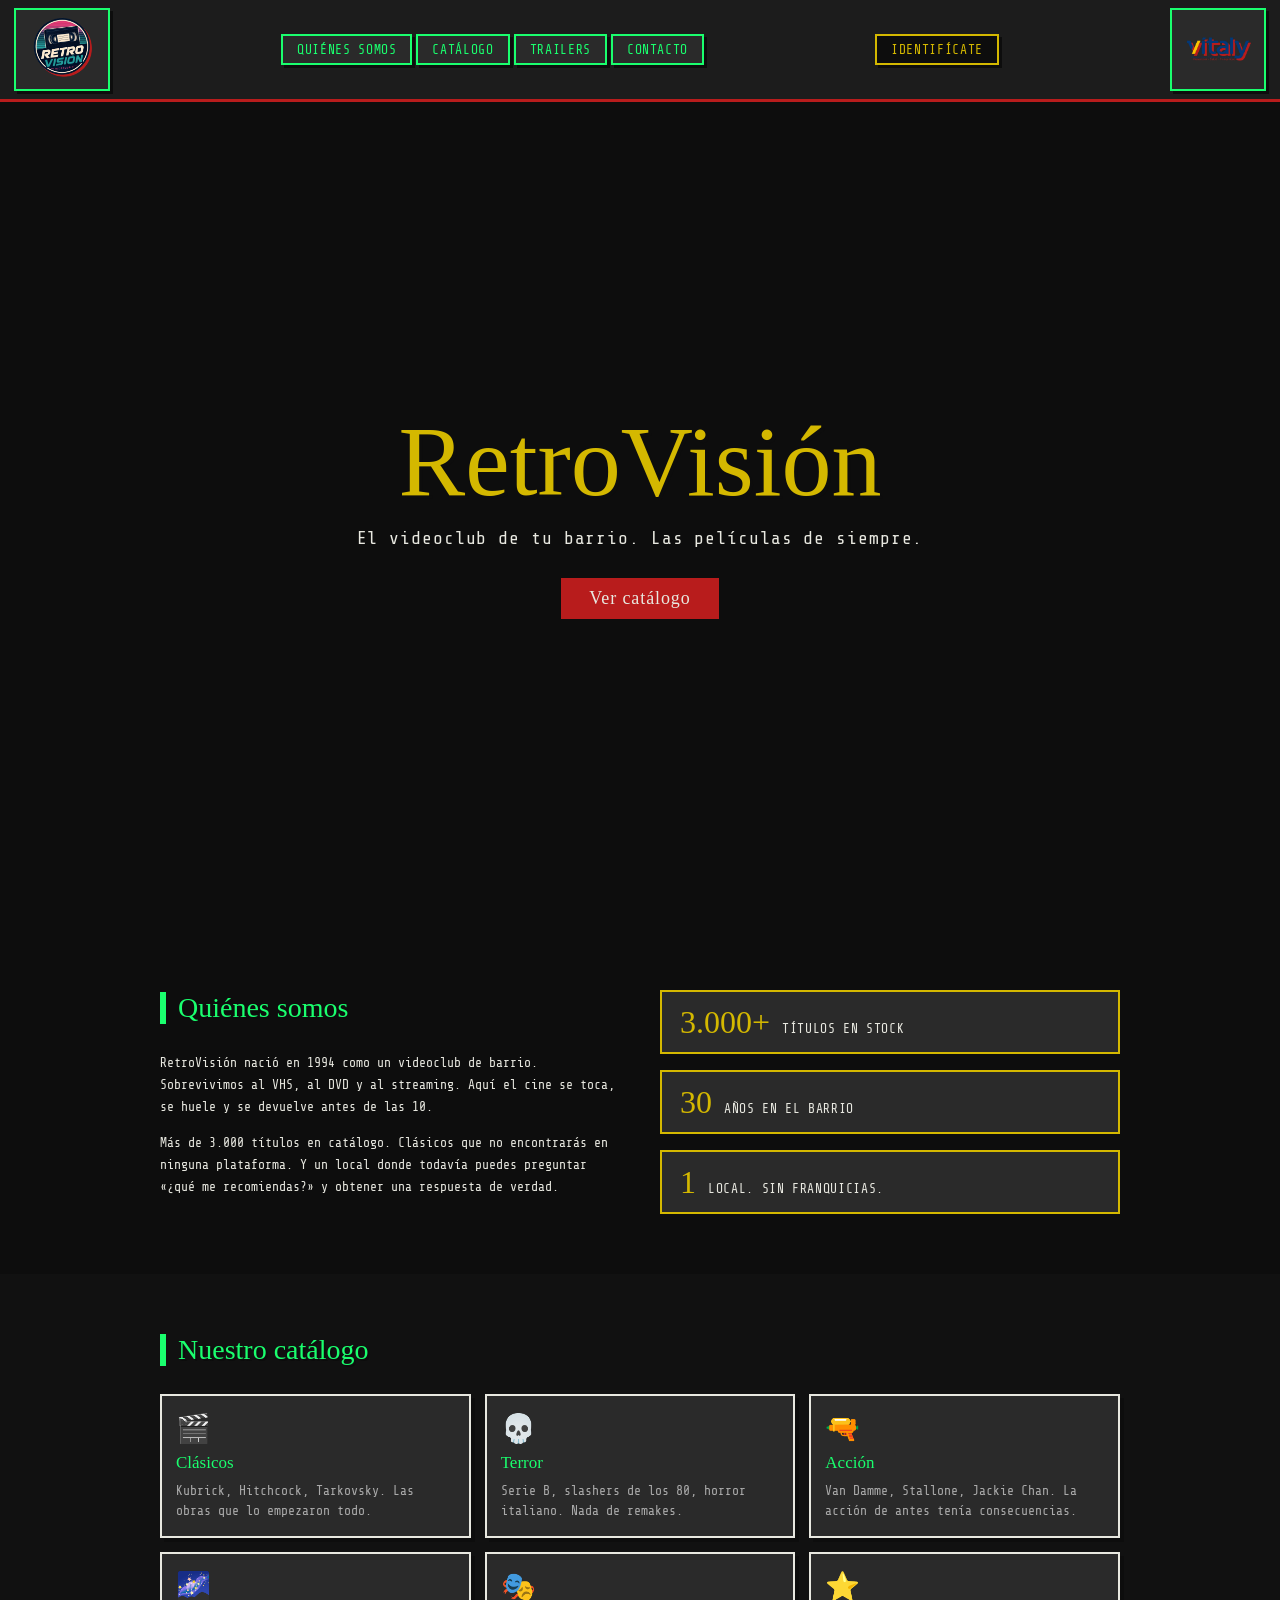
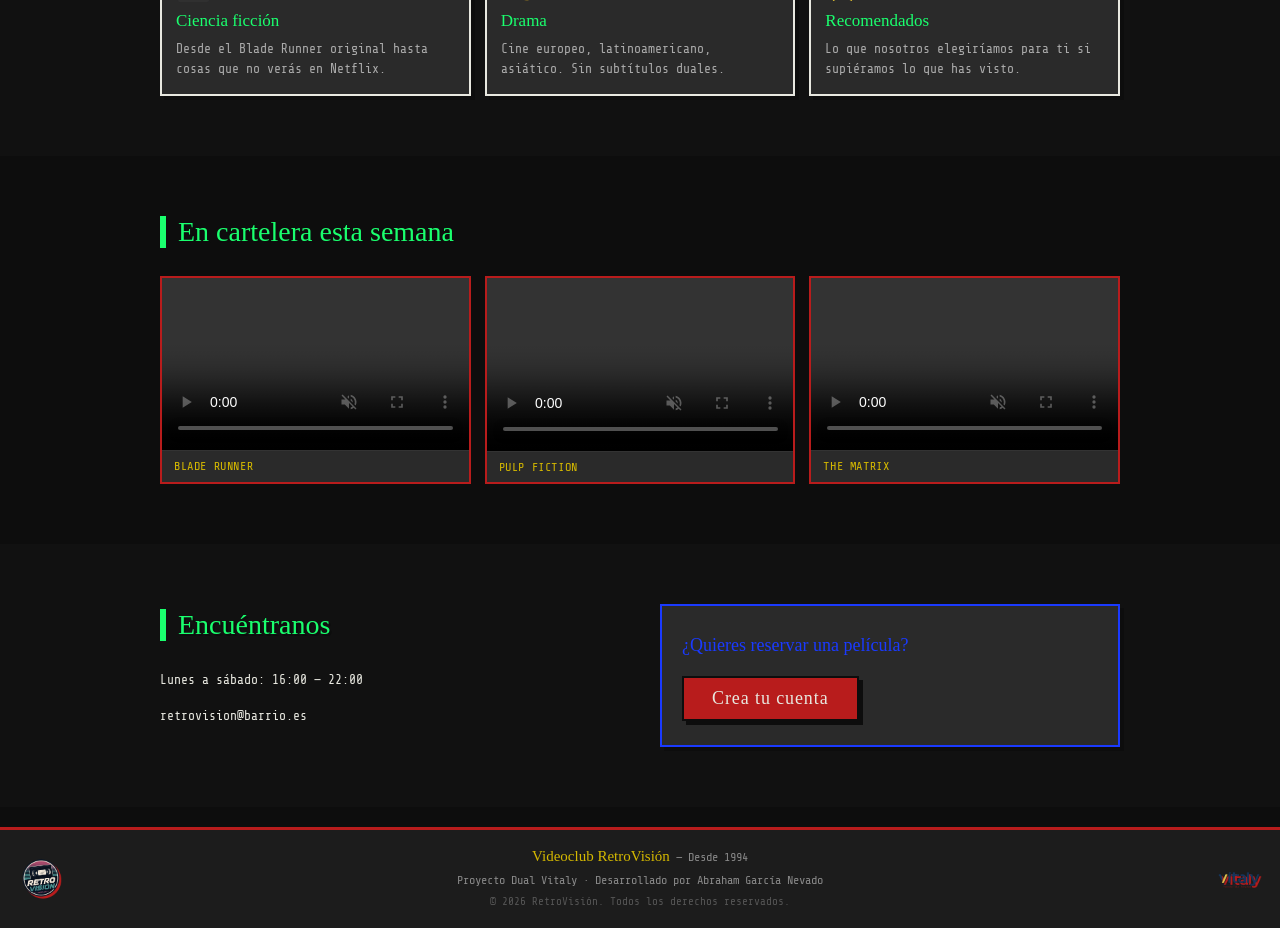
==== commit 0ef7279a: "prueba" ====
--- a/index.html
+++ b/index.html
@@ -1,4 +1,10 @@
 <!DOCTYPE html>
+
+
+
+
+
+
 <html lang="es">
 <head>
     <meta charset="UTF-8">
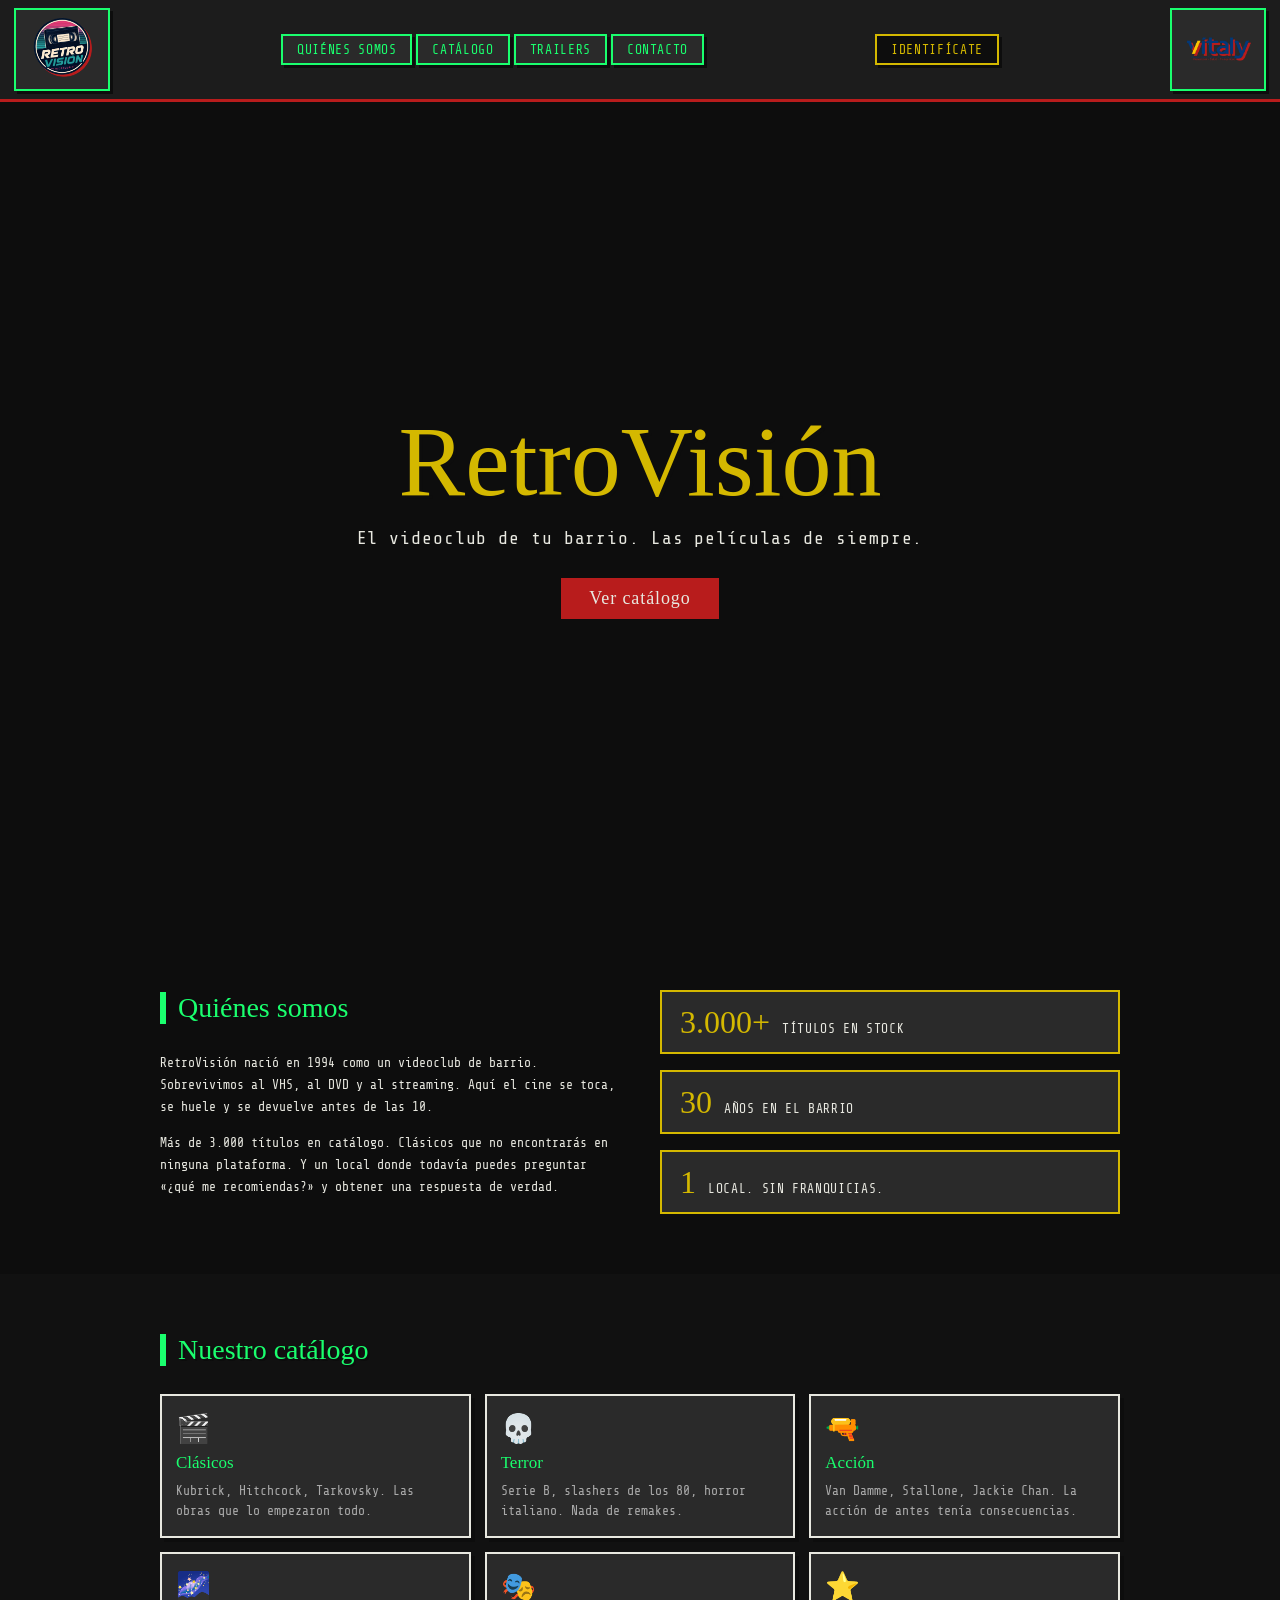
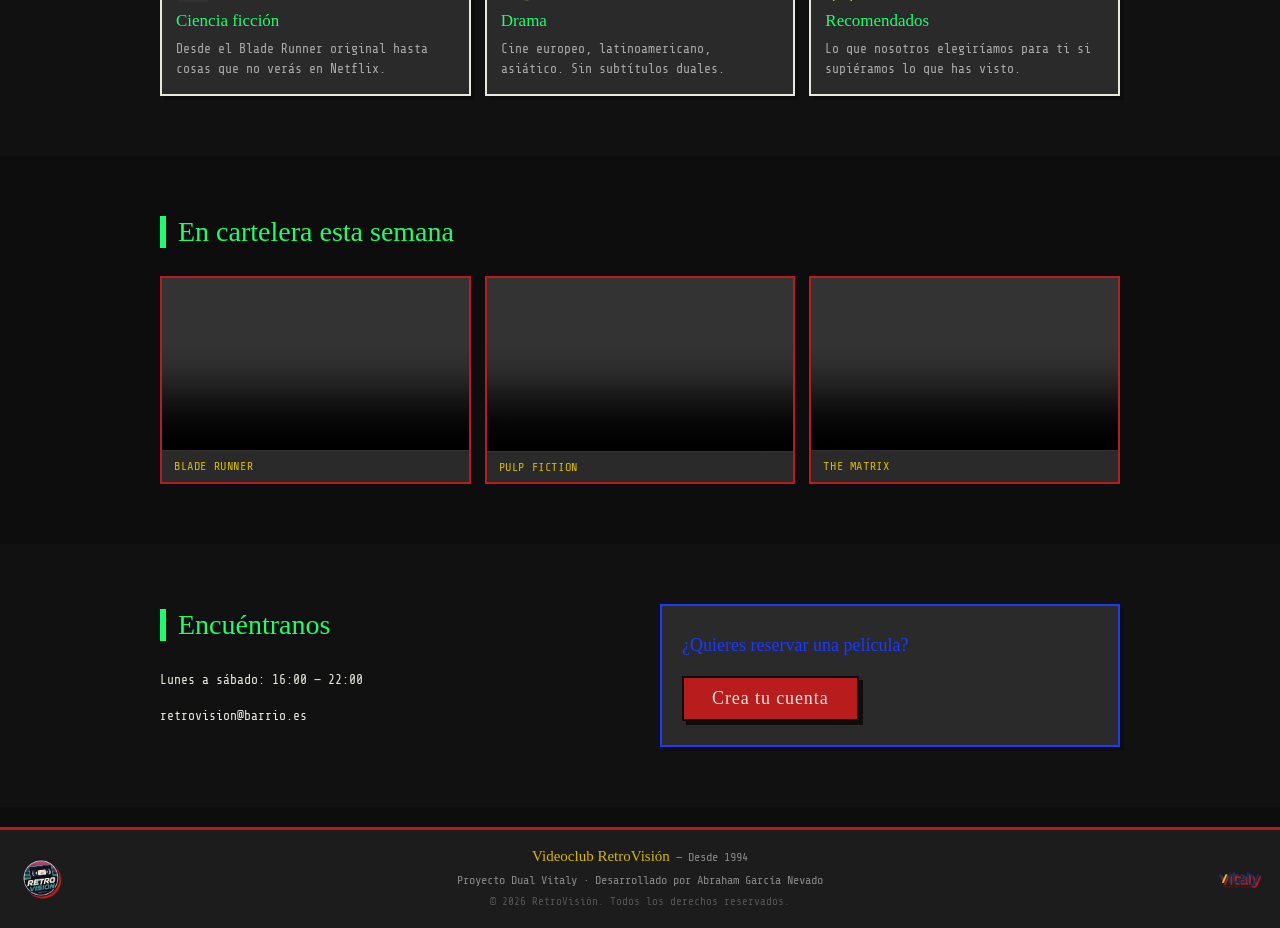
==== commit 6d704ded: "recibimiento del pull" ====
--- a/index.html
+++ b/index.html
@@ -1,10 +1,4 @@
 <!DOCTYPE html>
-
-
-
-
-
-
 <html lang="es">
 <head>
     <meta charset="UTF-8">
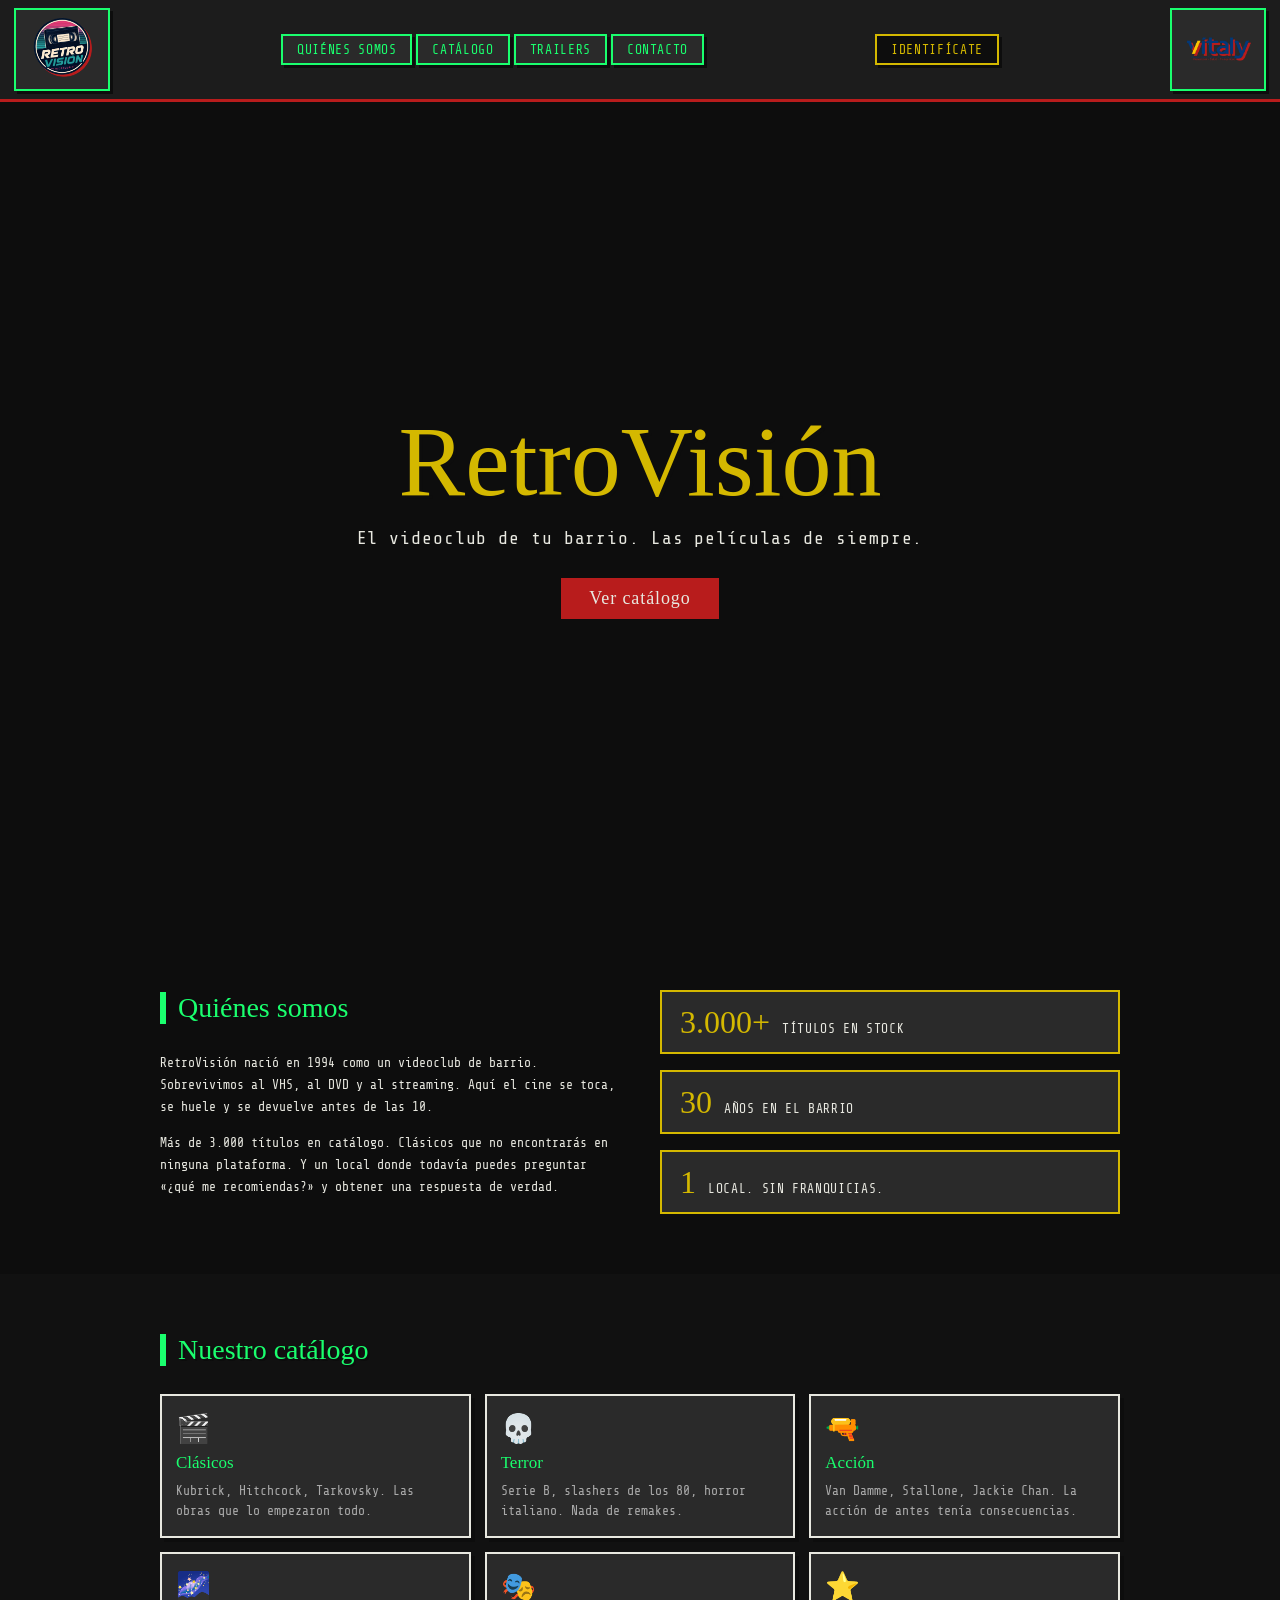
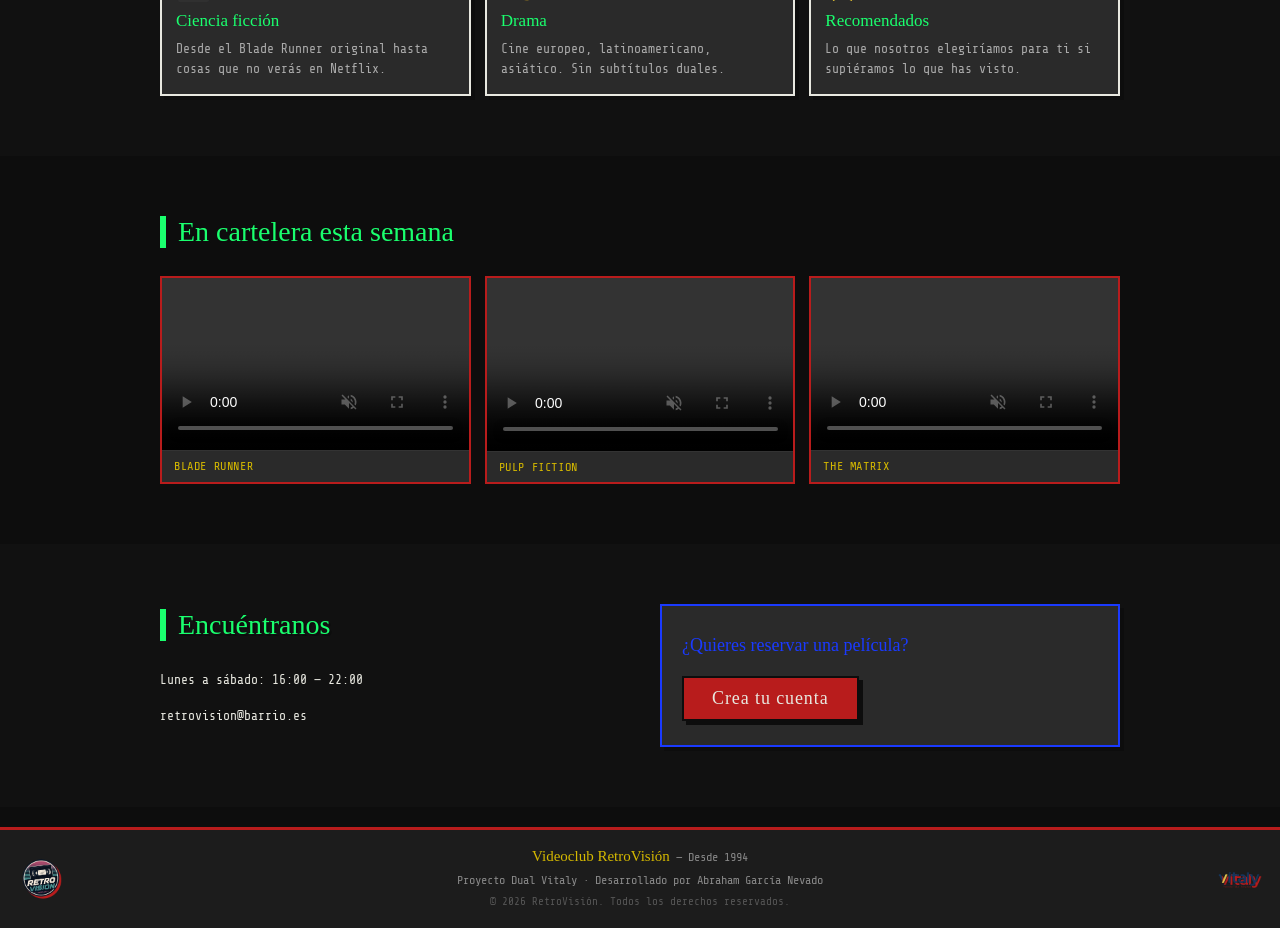
==== commit b918da62: "feat: Refactor HTML structure and styles for improved layout and responsiveness - Updated homelobby." ====
--- a/index.html
+++ b/index.html
@@ -5,12 +5,17 @@
     <meta name="viewport" content="width=device-width">
     <meta name="author" content="Abraham García Nevado">
     <title>Proyecto Dual Vitaly - Retrovision inicio</title>
-    <link rel="stylesheet" href="estilos.css">
+    <link rel="icon" href="./imagenes/RetroVision.png" type="image/png">
+    <link rel="stylesheet" href=".\css\base.css">
+    <link rel="stylesheet" href=".\css\nav.css">
+    <link rel="stylesheet" href=".\css\hero.css">
+    <link rel="stylesheet" href=".\css\inicio.css">
+    <link rel="stylesheet" href=".\css\responsive.css">
 </head>
 <body>
 
-    <nav>
-        <a href="retrovision.html" class="nav-logo-link">
+    <nav class="nav-inicio">
+        <a href="index.html" class="nav-logo-link">
             <img src="./imagenes/RetroVision.png" alt="RetroVisión" class="nav-logo">
         </a>
         <ul>
@@ -19,7 +24,7 @@
             <li><a href="#trailers">Trailers</a></li>
             <li><a href="#contacto">Contacto</a></li>
         </ul>
-        <a href="login.php" class="btn-login">Identifícate</a>
+        <a href="login.html" class="btn-login">Identifícate</a>
         <a href="https://vitaly.es/" target="_blank" class="nav-logo-link">
             <img src="./imagenes/Vitaly.png" alt="Vitaly" class="nav-logo">
         </a>
@@ -134,7 +139,7 @@
             </div>
             <div class="contacto-aviso">
                 <p>¿Quieres reservar una película?</p>
-                <a href="login.php" class="btn-hero">Crea tu cuenta</a>
+                <a href="login.html" class="btn-hero">Crea tu cuenta</a>
             </div>
         </div>
     </section>
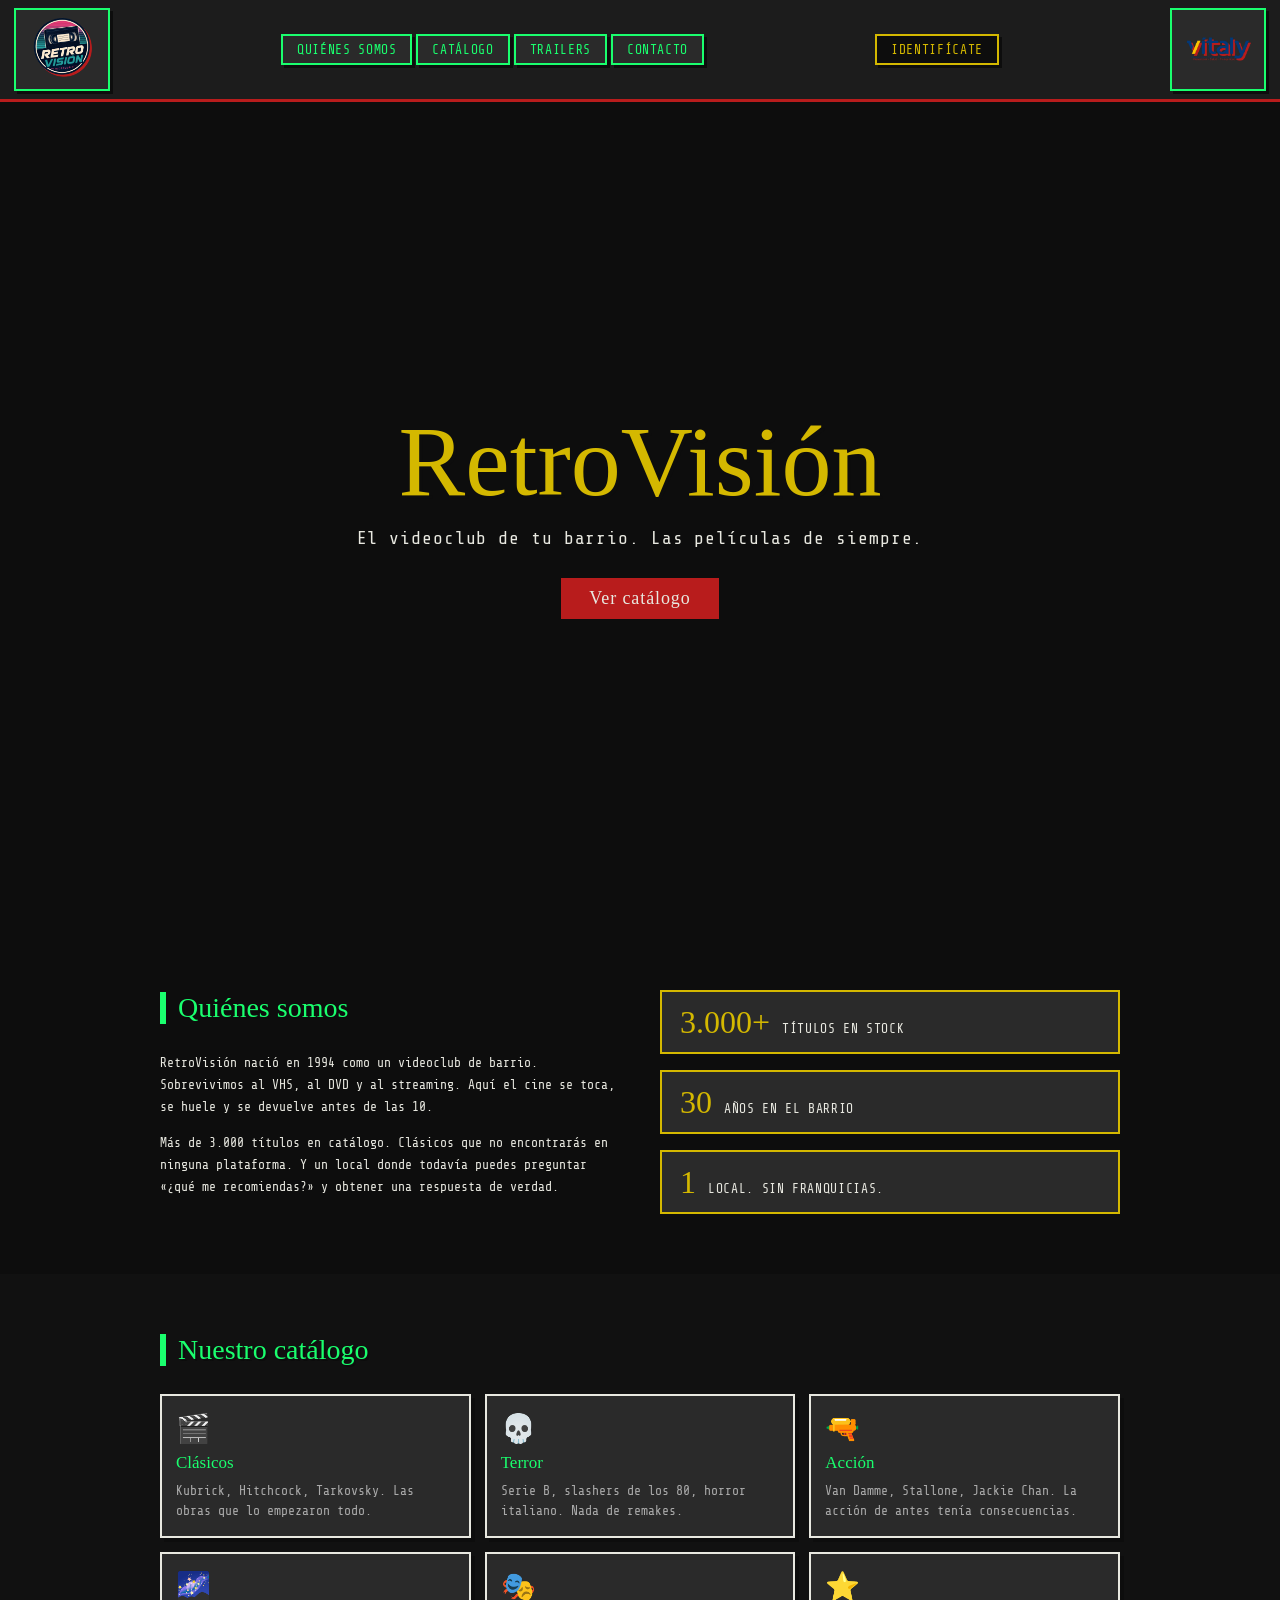
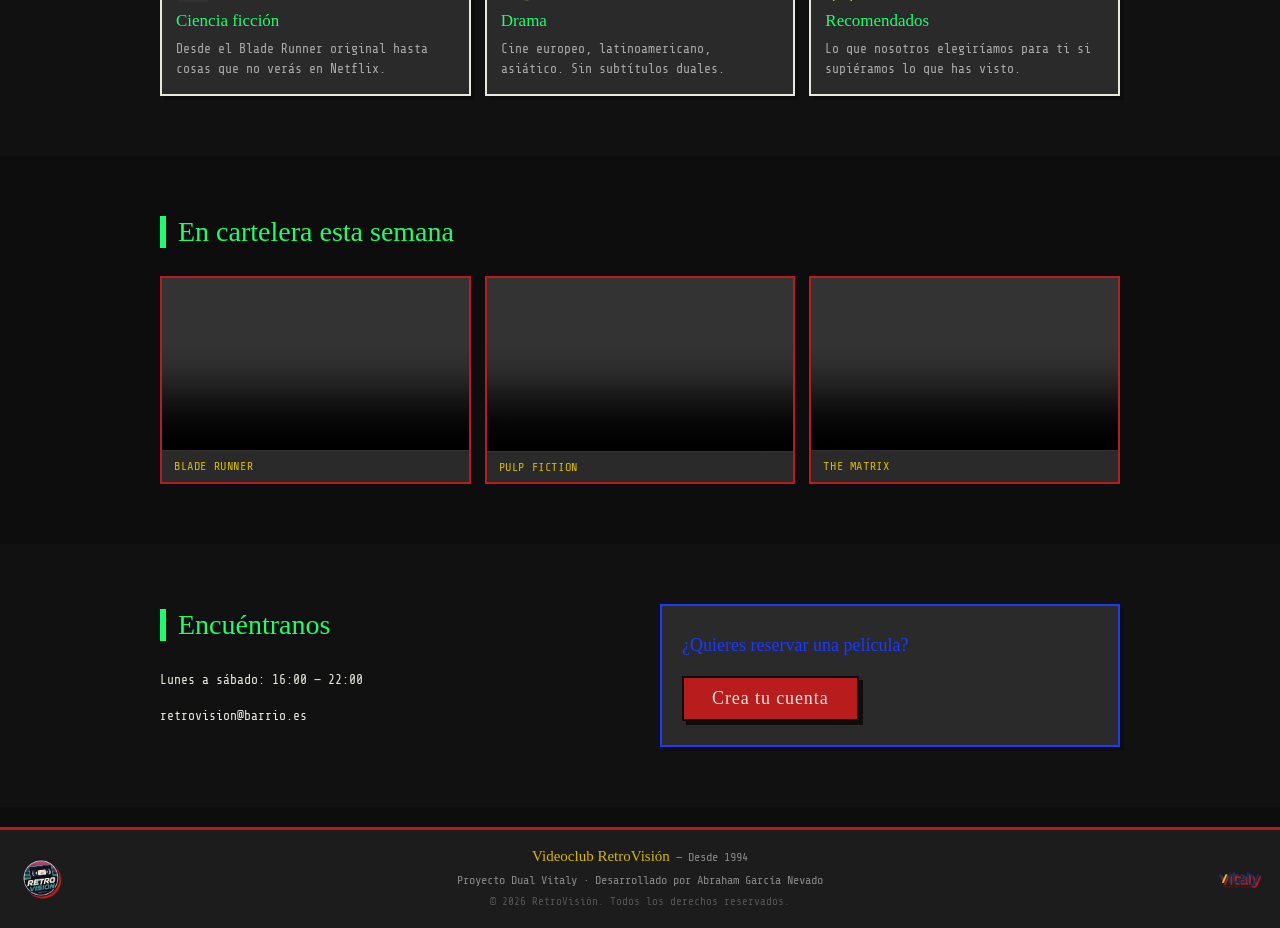
==== commit 3d625602: "feat: Add navigation bars and headers to various pages, update inventory page layout and styles" ====
--- a/index.html
+++ b/index.html
@@ -14,6 +14,7 @@
 </head>
 <body>
 
+    <!-- Barra de navegación pública: enlaces de sección y botón de login -->
     <nav class="nav-inicio">
         <a href="index.html" class="nav-logo-link">
             <img src="./imagenes/RetroVision.png" alt="RetroVisión" class="nav-logo">
@@ -30,6 +31,7 @@
         </a>
     </nav>
 
+    <!-- Hero: vídeo de fondo a pantalla completa con título y CTA principal -->
     <section id="hero">
         <video autoplay muted loop playsinline class="hero-video">
             <source src="./video/fondo.mp4" type="video/mp4">
@@ -42,6 +44,7 @@
         </div>
     </section>
 
+    <!-- Sección "Quiénes somos": texto descriptivo y estadísticas del videoclub -->
     <section id="sobre-nosotros" class="seccion">
         <div class="seccion-inner sobre-grid">
             <div class="sobre-texto">
@@ -66,6 +69,7 @@
         </div>
     </section>
 
+    <!-- Sección catálogo: tarjetas con las categorías de películas disponibles -->
     <section id="catalogo" class="seccion seccion-oscura">
         <div class="seccion-inner">
             <h2 class="seccion-titulo">Nuestro catálogo</h2>
@@ -104,6 +108,7 @@
         </div>
     </section>
 
+    <!-- Sección trailers: tres vídeos incrustados de películas destacadas de la semana -->
     <section id="trailers" class="seccion">
         <div class="seccion-inner">
             <h2 class="seccion-titulo">En cartelera esta semana</h2>
@@ -130,6 +135,7 @@
         </div>
     </section>
 
+    <!-- Sección contacto: horario, email y enlace para crear cuenta -->
     <section id="contacto" class="seccion seccion-oscura">
         <div class="seccion-inner contacto-grid">
             <div>
@@ -144,6 +150,7 @@
         </div>
     </section>
 
+    <!-- Pie de página con logos y créditos del proyecto -->
     <footer>
         <div class="footer-content">
             <img src="./imagenes/RetroVision.png" alt="RetroVisión">
